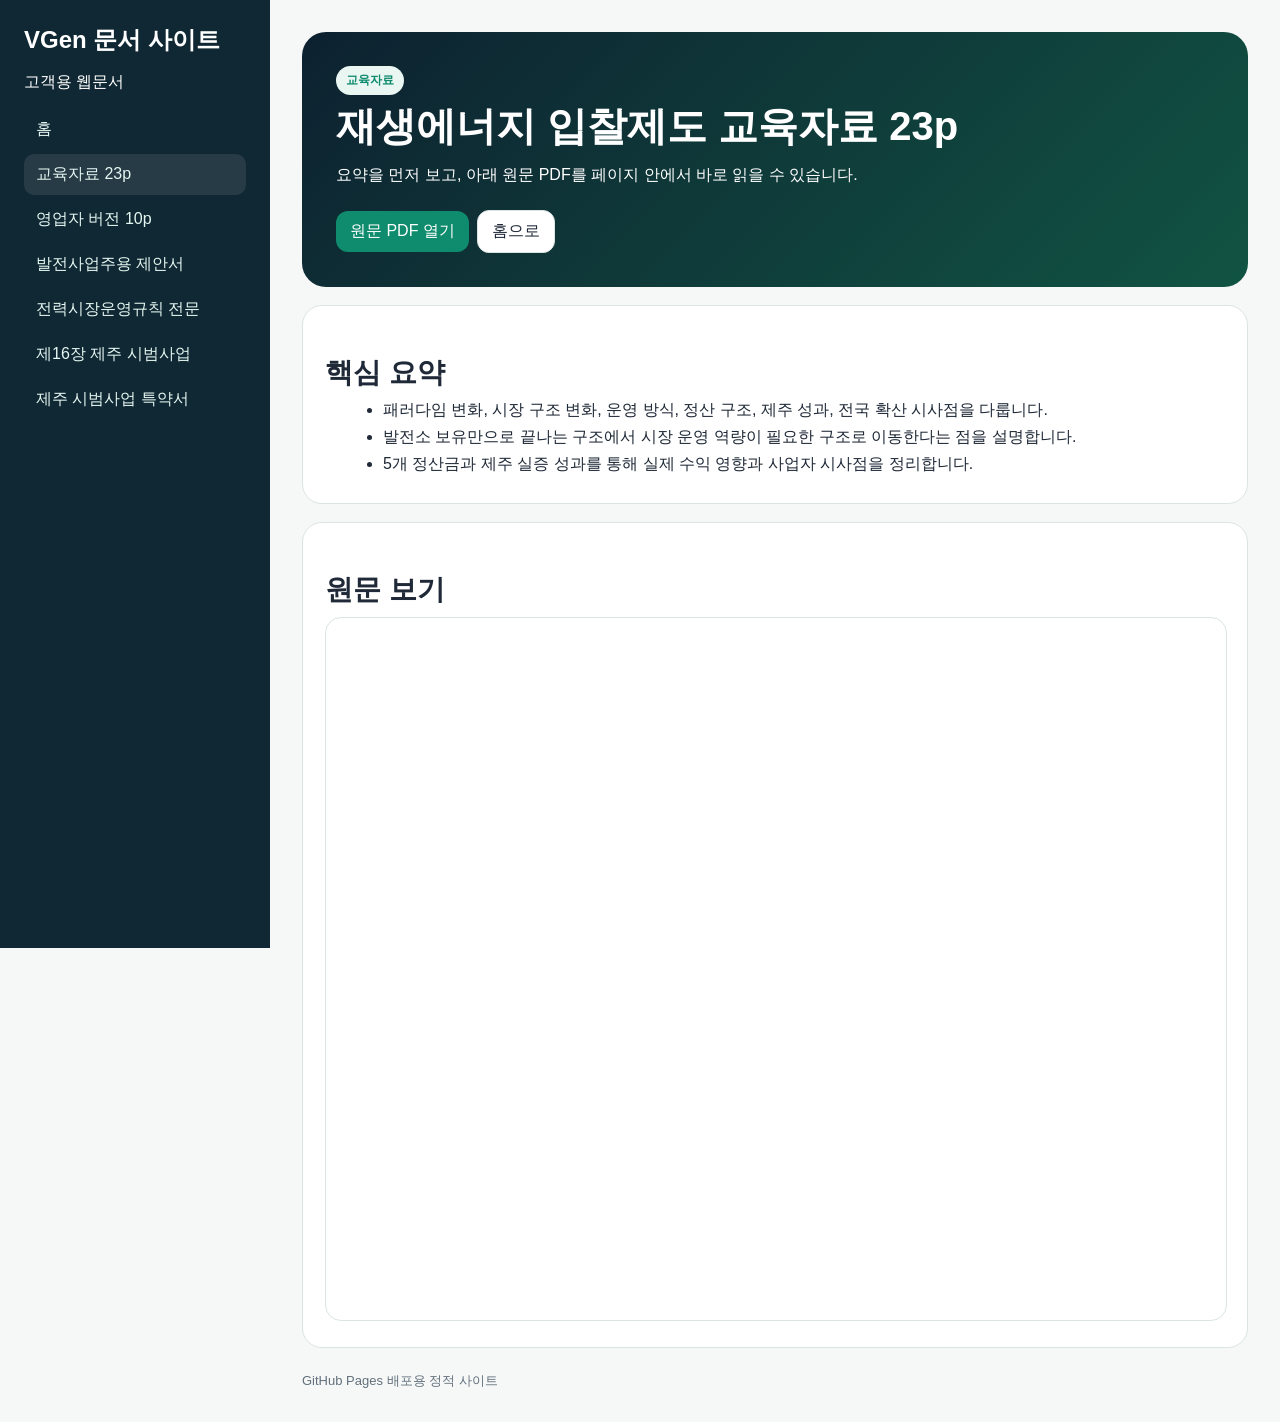
==== docs/education-guide.html @ 7c5f003f "Add files via upload" ====
<!doctype html><html lang="ko"><head><meta charset="utf-8"><meta name="viewport" content="width=device-width, initial-scale=1"><title>재생에너지 입찰제도 교육자료 23p</title><link rel="stylesheet" href="../assets/style.css"></head><body><div class="layout"><aside class="sidebar"><div class="brand">VGen 문서 사이트</div><p>고객용 웹문서</p><a class="" href="index.html">홈</a><a class="active" href="docs/education-guide.html">교육자료 23p</a><a class="" href="docs/sales-guide.html">영업자 버전 10p</a><a class="" href="docs/proposal-owner.html">발전사업주용 제안서</a><a class="" href="docs/market-rules-full.html">전력시장운영규칙 전문</a><a class="" href="docs/market-rules-ch16.html">제16장 제주 시범사업</a><a class="" href="docs/jeju-special-terms.html">제주 시범사업 특약서</a></aside><main class="main">
    <section class="hero"><div class="badge">교육자료</div><h1>재생에너지 입찰제도 교육자료 23p</h1><p>요약을 먼저 보고, 아래 원문 PDF를 페이지 안에서 바로 읽을 수 있습니다.</p><a class="btn" href="../pdf/education-guide-23p.pdf" target="_blank">원문 PDF 열기</a><a class="btn secondary" href="../index.html">홈으로</a></section>
    <div class="card"><h2>핵심 요약</h2><ul><li>패러다임 변화, 시장 구조 변화, 운영 방식, 정산 구조, 제주 성과, 전국 확산 시사점을 다룹니다.</li><li>발전소 보유만으로 끝나는 구조에서 시장 운영 역량이 필요한 구조로 이동한다는 점을 설명합니다.</li><li>5개 정산금과 제주 실증 성과를 통해 실제 수익 영향과 사업자 시사점을 정리합니다.</li></ul></div>
    <div class="card"><h2>원문 보기</h2><iframe class="pdf" src="../pdf/education-guide-23p.pdf#view=FitH"></iframe></div>
    <div class="footer">GitHub Pages 배포용 정적 사이트</div></main></div></body></html>
---- assets/style.css ----
body{margin:0;font-family:"Malgun Gothic","Apple SD Gothic Neo",sans-serif;background:#f6f8f7;color:#1f2937}
a{text-decoration:none;color:#0f8b6d}.layout{display:grid;grid-template-columns:270px 1fr;min-height:100vh}
.sidebar{background:#102833;color:#fff;padding:24px;position:sticky;top:0;height:100vh;overflow:auto}.brand{font-size:24px;font-weight:800}
.sidebar a{display:block;color:#e5f7f2;padding:10px 12px;border-radius:10px;margin:4px 0}.sidebar a:hover,.sidebar a.active{background:rgba(255,255,255,.09)}
.main{padding:32px}.hero{background:linear-gradient(135deg,#0d2130,#115443);color:#fff;border-radius:24px;padding:34px}
.cards,.grid{display:grid;grid-template-columns:repeat(2,1fr);gap:16px}.cards3{display:grid;grid-template-columns:repeat(3,1fr);gap:16px}
.card{background:#fff;border:1px solid #dbe5e1;border-radius:20px;padding:22px;margin-top:18px}.badge{display:inline-block;background:#e9f6f2;color:#0f8b6d;font-size:12px;font-weight:700;padding:6px 10px;border-radius:999px}
.kpi{font-size:30px;font-weight:800;color:#0f8b6d}.muted{color:#62707c} .btn{display:inline-block;background:#0f8b6d;color:#fff;padding:10px 14px;border-radius:12px;margin-right:8px;margin-top:8px}
.btn.secondary{background:#fff;color:#1f2937;border:1px solid #dbe5e1}.pdf{width:100%;height:78vh;border:1px solid #dbe5e1;border-radius:16px;background:#fff}.footer{margin-top:24px;color:#62707c;font-size:13px}
ul{margin:8px 0 0 18px}li{margin:6px 0}h1{font-size:40px;line-height:1.15;margin:8px 0 12px}h2{font-size:28px;margin:26px 0 8px}
@media(max-width:960px){.layout{grid-template-columns:1fr}.sidebar{position:relative;height:auto}.cards,.grid,.cards3{grid-template-columns:1fr}.main{padding:20px}h1{font-size:32px}}
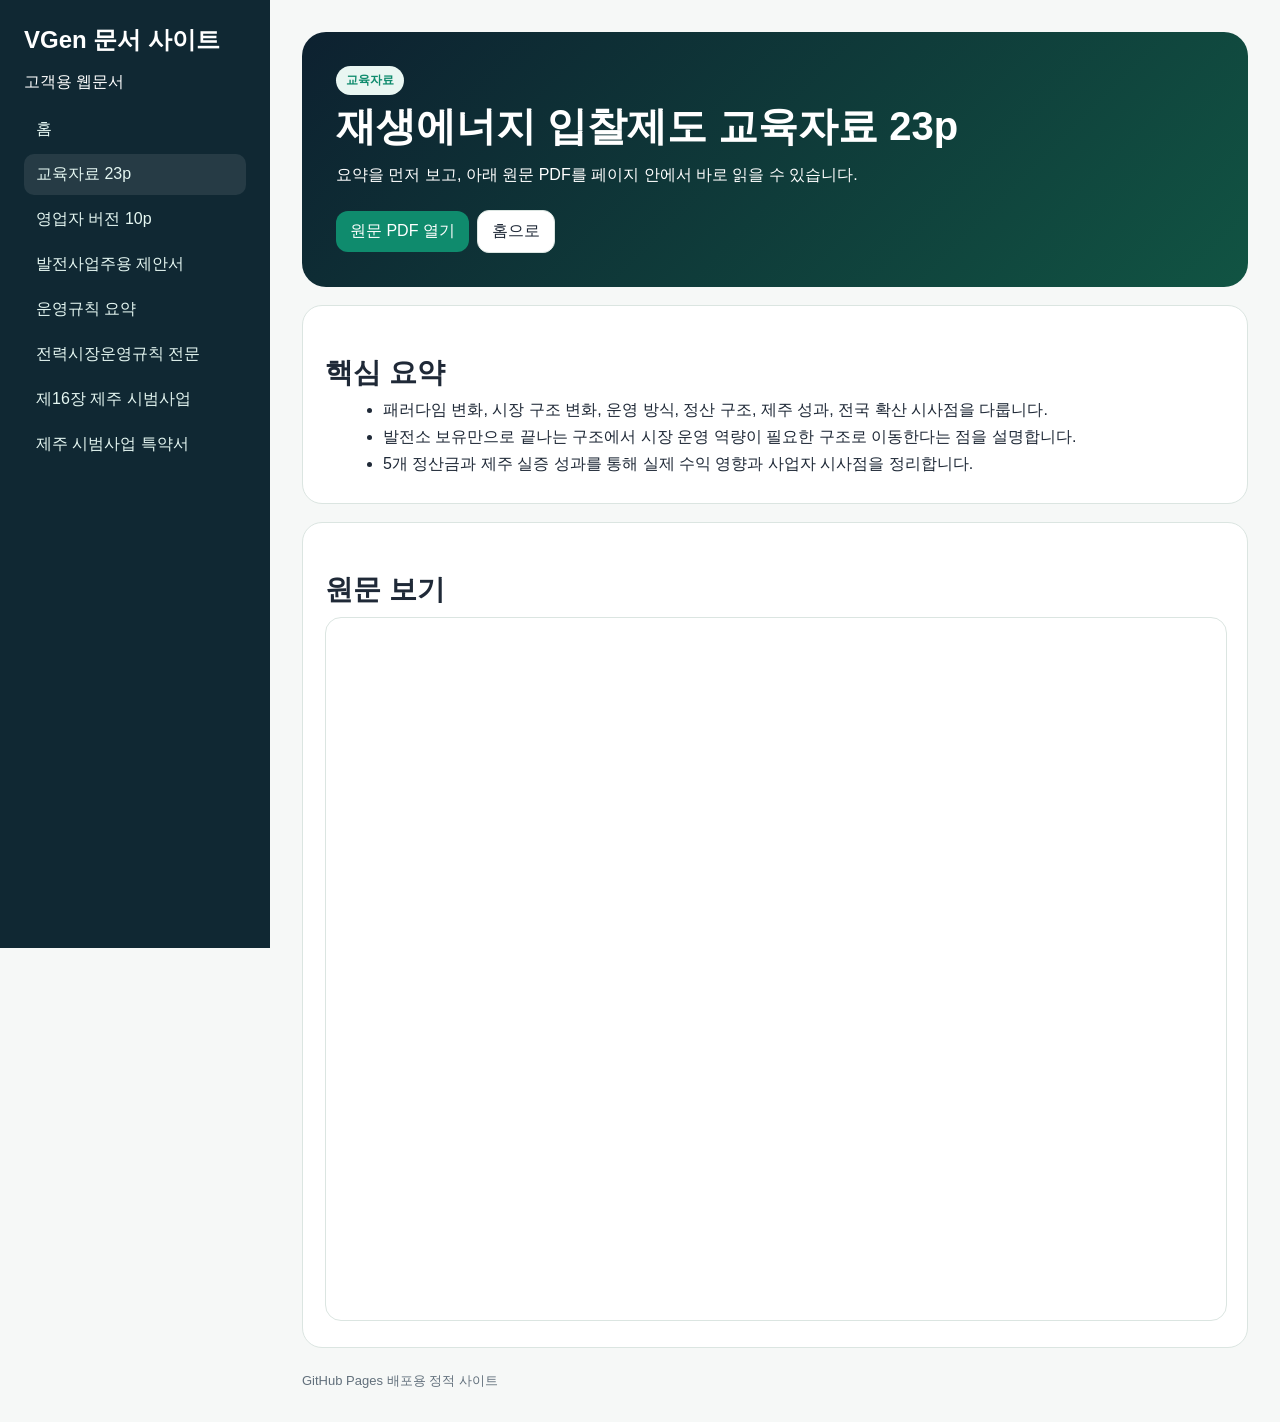
==== commit 55b0c4f0: "Add files via upload" ====
--- a/docs/education-guide.html
+++ b/docs/education-guide.html
@@ -1,4 +1,4 @@
-<!doctype html><html lang="ko"><head><meta charset="utf-8"><meta name="viewport" content="width=device-width, initial-scale=1"><title>재생에너지 입찰제도 교육자료 23p</title><link rel="stylesheet" href="../assets/style.css"></head><body><div class="layout"><aside class="sidebar"><div class="brand">VGen 문서 사이트</div><p>고객용 웹문서</p><a class="" href="index.html">홈</a><a class="active" href="docs/education-guide.html">교육자료 23p</a><a class="" href="docs/sales-guide.html">영업자 버전 10p</a><a class="" href="docs/proposal-owner.html">발전사업주용 제안서</a><a class="" href="docs/market-rules-full.html">전력시장운영규칙 전문</a><a class="" href="docs/market-rules-ch16.html">제16장 제주 시범사업</a><a class="" href="docs/jeju-special-terms.html">제주 시범사업 특약서</a></aside><main class="main">
+<!doctype html><html lang="ko"><head><meta charset="utf-8"><meta name="viewport" content="width=device-width, initial-scale=1"><title>재생에너지 입찰제도 교육자료 23p</title><link rel="stylesheet" href="../assets/style.css"></head><body><div class="layout"><aside class="sidebar"><div class="brand">VGen 문서 사이트</div><p>고객용 웹문서</p><a class="" href="index.html">홈</a><a class="active" href="docs/education-guide.html">교육자료 23p</a><a class="" href="docs/sales-guide.html">영업자 버전 10p</a><a class="" href="docs/proposal-owner.html">발전사업주용 제안서</a><a class="" href="docs/market-rules-summary.html">운영규칙 요약</a><a class="" href="docs/market-rules-full.html">전력시장운영규칙 전문</a><a class="" href="docs/market-rules-ch16.html">제16장 제주 시범사업</a><a class="" href="docs/jeju-special-terms.html">제주 시범사업 특약서</a></aside><main class="main">
     <section class="hero"><div class="badge">교육자료</div><h1>재생에너지 입찰제도 교육자료 23p</h1><p>요약을 먼저 보고, 아래 원문 PDF를 페이지 안에서 바로 읽을 수 있습니다.</p><a class="btn" href="../pdf/education-guide-23p.pdf" target="_blank">원문 PDF 열기</a><a class="btn secondary" href="../index.html">홈으로</a></section>
     <div class="card"><h2>핵심 요약</h2><ul><li>패러다임 변화, 시장 구조 변화, 운영 방식, 정산 구조, 제주 성과, 전국 확산 시사점을 다룹니다.</li><li>발전소 보유만으로 끝나는 구조에서 시장 운영 역량이 필요한 구조로 이동한다는 점을 설명합니다.</li><li>5개 정산금과 제주 실증 성과를 통해 실제 수익 영향과 사업자 시사점을 정리합니다.</li></ul></div>
     <div class="card"><h2>원문 보기</h2><iframe class="pdf" src="../pdf/education-guide-23p.pdf#view=FitH"></iframe></div>
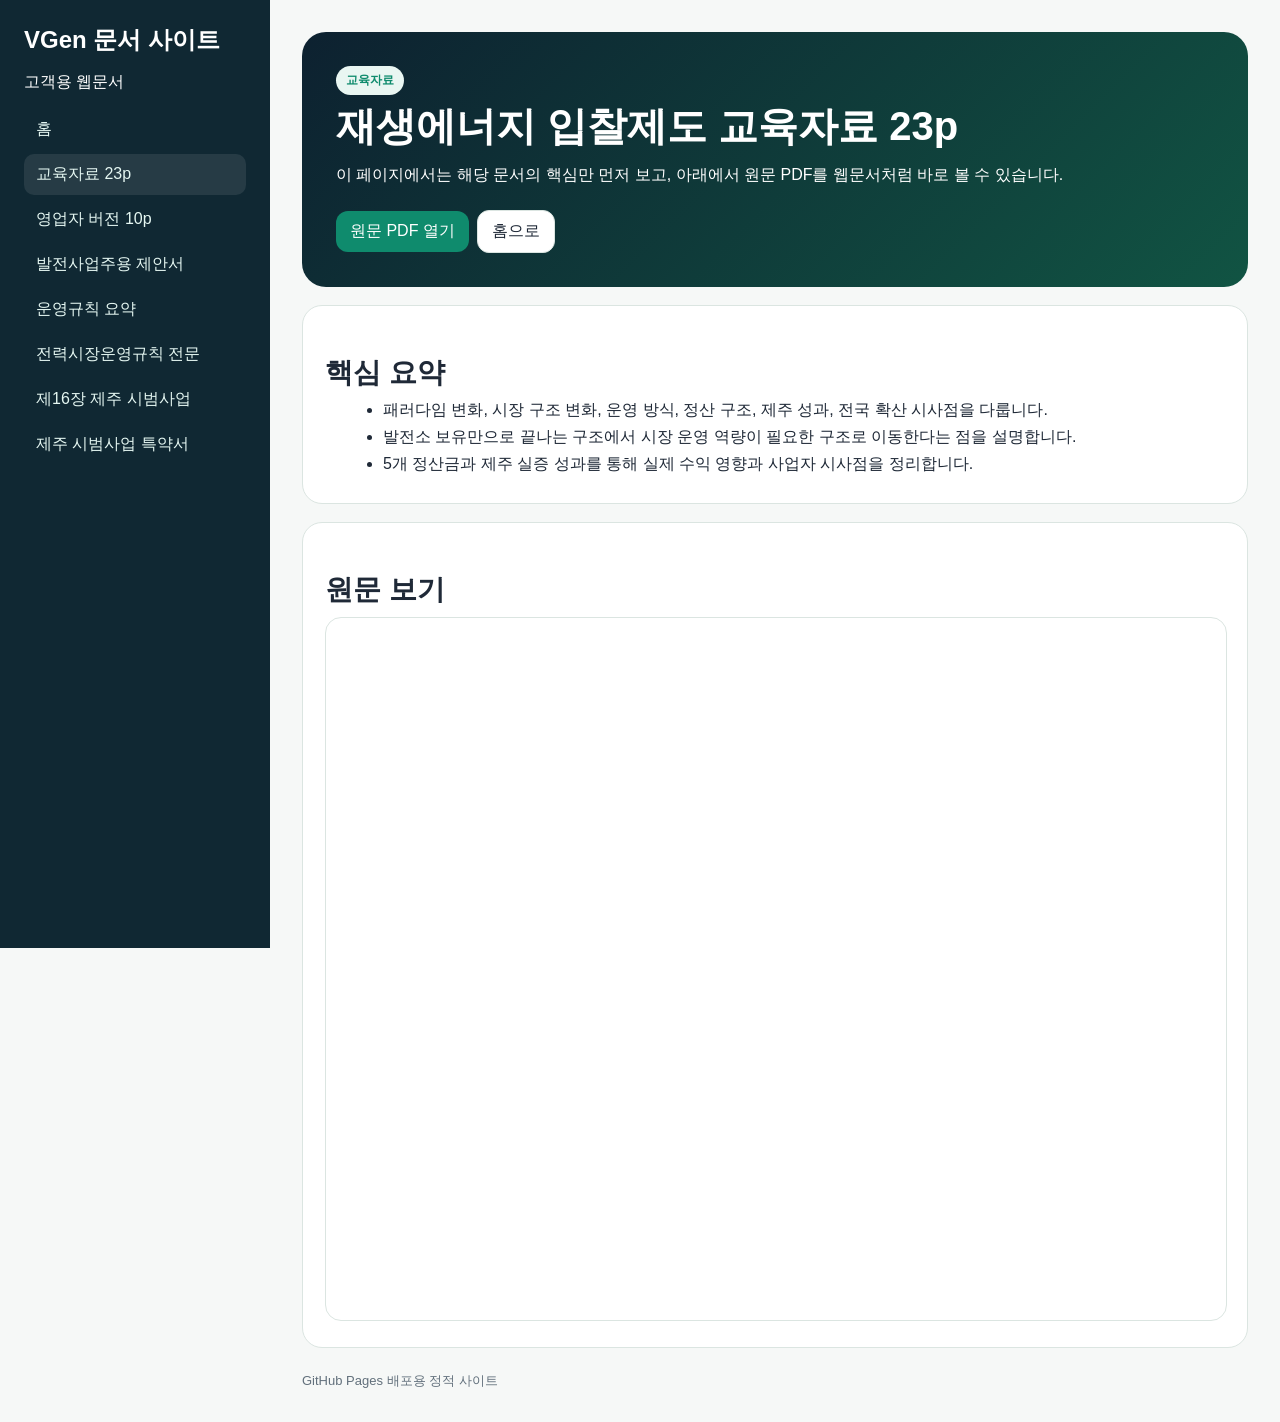
==== commit 6624e315: "Add files via upload" ====
--- a/docs/education-guide.html
+++ b/docs/education-guide.html
@@ -1,5 +1,5 @@
-<!doctype html><html lang="ko"><head><meta charset="utf-8"><meta name="viewport" content="width=device-width, initial-scale=1"><title>재생에너지 입찰제도 교육자료 23p</title><link rel="stylesheet" href="../assets/style.css"></head><body><div class="layout"><aside class="sidebar"><div class="brand">VGen 문서 사이트</div><p>고객용 웹문서</p><a class="" href="index.html">홈</a><a class="active" href="docs/education-guide.html">교육자료 23p</a><a class="" href="docs/sales-guide.html">영업자 버전 10p</a><a class="" href="docs/proposal-owner.html">발전사업주용 제안서</a><a class="" href="docs/market-rules-summary.html">운영규칙 요약</a><a class="" href="docs/market-rules-full.html">전력시장운영규칙 전문</a><a class="" href="docs/market-rules-ch16.html">제16장 제주 시범사업</a><a class="" href="docs/jeju-special-terms.html">제주 시범사업 특약서</a></aside><main class="main">
-    <section class="hero"><div class="badge">교육자료</div><h1>재생에너지 입찰제도 교육자료 23p</h1><p>요약을 먼저 보고, 아래 원문 PDF를 페이지 안에서 바로 읽을 수 있습니다.</p><a class="btn" href="../pdf/education-guide-23p.pdf" target="_blank">원문 PDF 열기</a><a class="btn secondary" href="../index.html">홈으로</a></section>
+<!doctype html><html lang="ko"><head><meta charset="utf-8"><meta name="viewport" content="width=device-width, initial-scale=1"><title>재생에너지 입찰제도 교육자료 23p</title><link rel="stylesheet" href="../assets/style.css"></head><body><div class="layout"><aside class="sidebar"><div class="brand">VGen 문서 사이트</div><p>고객용 웹문서</p><a class="" href="../index.html">홈</a><a class="active" href="../docs/education-guide.html">교육자료 23p</a><a class="" href="../docs/sales-guide.html">영업자 버전 10p</a><a class="" href="../docs/proposal-owner.html">발전사업주용 제안서</a><a class="" href="../docs/market-rules-summary.html">운영규칙 요약</a><a class="" href="../docs/market-rules-full.html">전력시장운영규칙 전문</a><a class="" href="../docs/market-rules-ch16.html">제16장 제주 시범사업</a><a class="" href="../docs/jeju-special-terms.html">제주 시범사업 특약서</a></aside><main class="main">
+    <section class="hero"><div class="badge">교육자료</div><h1>재생에너지 입찰제도 교육자료 23p</h1><p>이 페이지에서는 해당 문서의 핵심만 먼저 보고, 아래에서 원문 PDF를 웹문서처럼 바로 볼 수 있습니다.</p><a class="btn" href="../pdf/education-guide-23p.pdf" target="_blank">원문 PDF 열기</a><a class="btn secondary" href="../index.html">홈으로</a></section>
     <div class="card"><h2>핵심 요약</h2><ul><li>패러다임 변화, 시장 구조 변화, 운영 방식, 정산 구조, 제주 성과, 전국 확산 시사점을 다룹니다.</li><li>발전소 보유만으로 끝나는 구조에서 시장 운영 역량이 필요한 구조로 이동한다는 점을 설명합니다.</li><li>5개 정산금과 제주 실증 성과를 통해 실제 수익 영향과 사업자 시사점을 정리합니다.</li></ul></div>
     <div class="card"><h2>원문 보기</h2><iframe class="pdf" src="../pdf/education-guide-23p.pdf#view=FitH"></iframe></div>
     <div class="footer">GitHub Pages 배포용 정적 사이트</div></main></div></body></html>
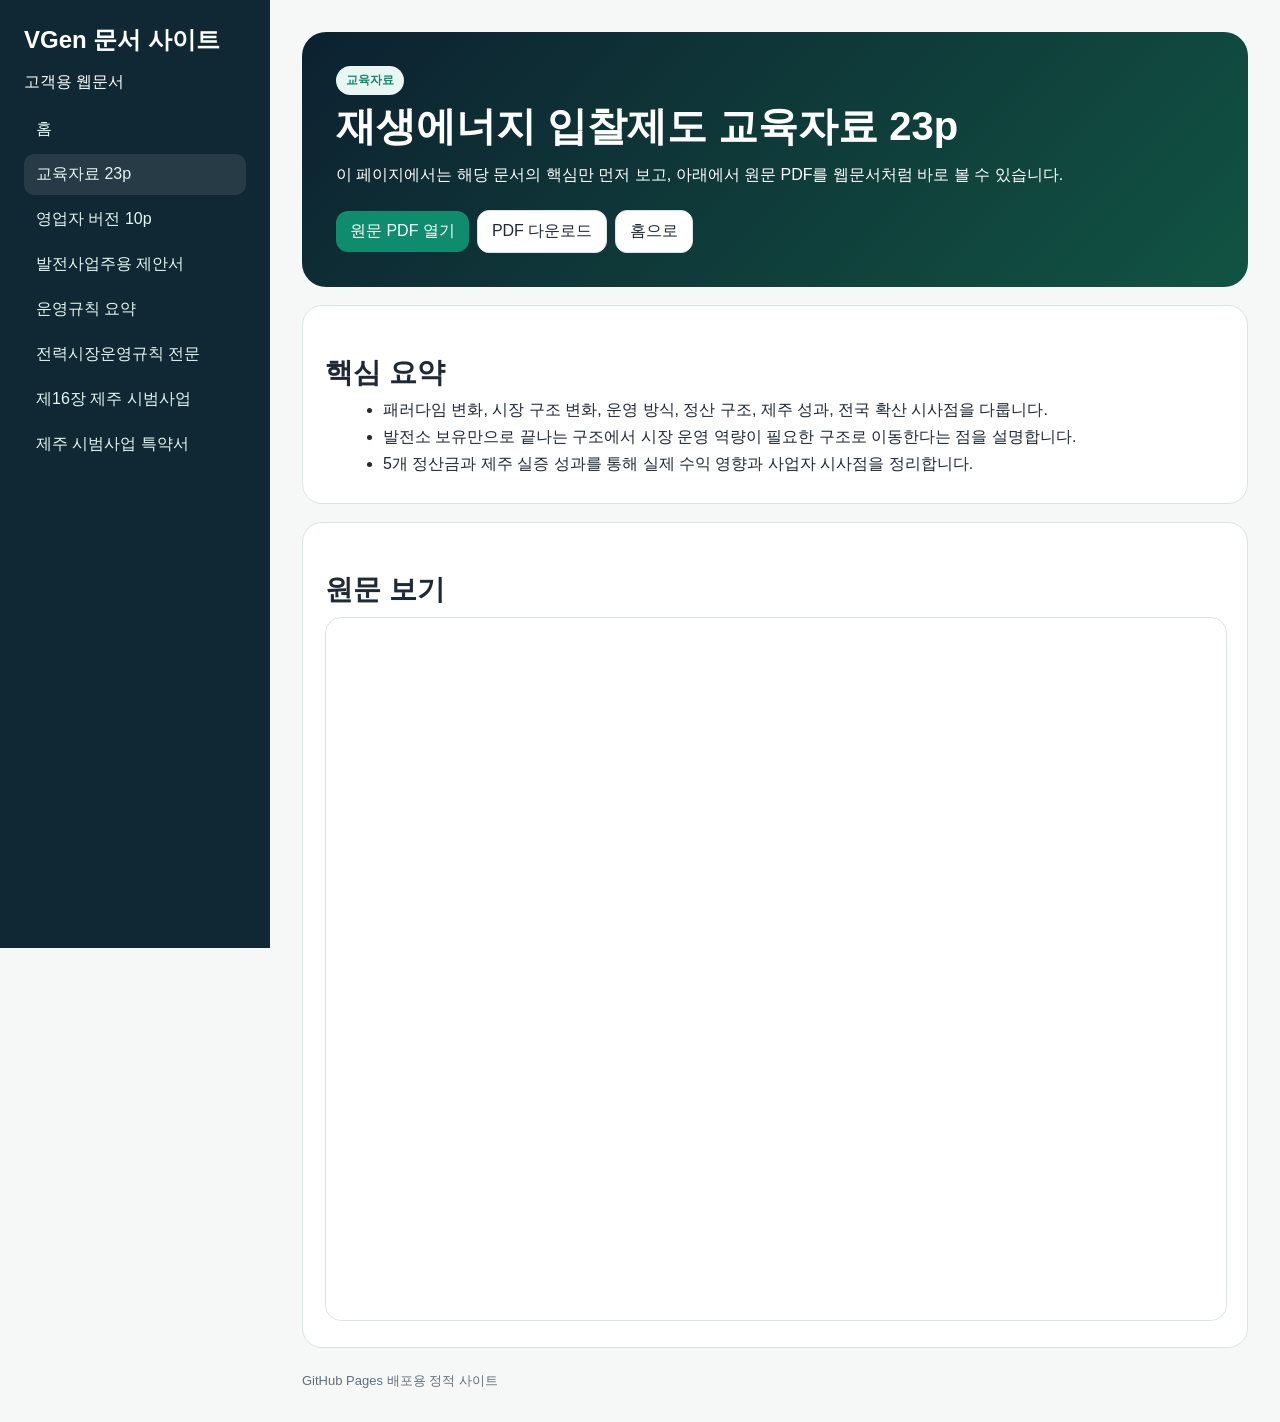
==== commit 14c95dd0: "Add files via upload" ====
--- a/docs/education-guide.html
+++ b/docs/education-guide.html
@@ -1,5 +1,5 @@
 <!doctype html><html lang="ko"><head><meta charset="utf-8"><meta name="viewport" content="width=device-width, initial-scale=1"><title>재생에너지 입찰제도 교육자료 23p</title><link rel="stylesheet" href="../assets/style.css"></head><body><div class="layout"><aside class="sidebar"><div class="brand">VGen 문서 사이트</div><p>고객용 웹문서</p><a class="" href="../index.html">홈</a><a class="active" href="../docs/education-guide.html">교육자료 23p</a><a class="" href="../docs/sales-guide.html">영업자 버전 10p</a><a class="" href="../docs/proposal-owner.html">발전사업주용 제안서</a><a class="" href="../docs/market-rules-summary.html">운영규칙 요약</a><a class="" href="../docs/market-rules-full.html">전력시장운영규칙 전문</a><a class="" href="../docs/market-rules-ch16.html">제16장 제주 시범사업</a><a class="" href="../docs/jeju-special-terms.html">제주 시범사업 특약서</a></aside><main class="main">
-    <section class="hero"><div class="badge">교육자료</div><h1>재생에너지 입찰제도 교육자료 23p</h1><p>이 페이지에서는 해당 문서의 핵심만 먼저 보고, 아래에서 원문 PDF를 웹문서처럼 바로 볼 수 있습니다.</p><a class="btn" href="../pdf/education-guide-23p.pdf" target="_blank">원문 PDF 열기</a><a class="btn secondary" href="../index.html">홈으로</a></section>
+    <section class="hero"><div class="badge">교육자료</div><h1>재생에너지 입찰제도 교육자료 23p</h1><p>이 페이지에서는 해당 문서의 핵심만 먼저 보고, 아래에서 원문 PDF를 웹문서처럼 바로 볼 수 있습니다.</p><a class="btn" href="../pdf/education-guide-23p.pdf" target="_blank">원문 PDF 열기</a><a class="btn secondary" href="../pdf/education-guide-23p.pdf" download>PDF 다운로드</a><a class="btn secondary" href="../index.html">홈으로</a></section>
     <div class="card"><h2>핵심 요약</h2><ul><li>패러다임 변화, 시장 구조 변화, 운영 방식, 정산 구조, 제주 성과, 전국 확산 시사점을 다룹니다.</li><li>발전소 보유만으로 끝나는 구조에서 시장 운영 역량이 필요한 구조로 이동한다는 점을 설명합니다.</li><li>5개 정산금과 제주 실증 성과를 통해 실제 수익 영향과 사업자 시사점을 정리합니다.</li></ul></div>
-    <div class="card"><h2>원문 보기</h2><iframe class="pdf" src="../pdf/education-guide-23p.pdf#view=FitH"></iframe></div>
+    <div class="card"><h2>원문 보기</h2><iframe class="pdf" src="../pdf/education-guide-23p.pdf#zoom=80"></iframe></div>
     <div class="footer">GitHub Pages 배포용 정적 사이트</div></main></div></body></html>
